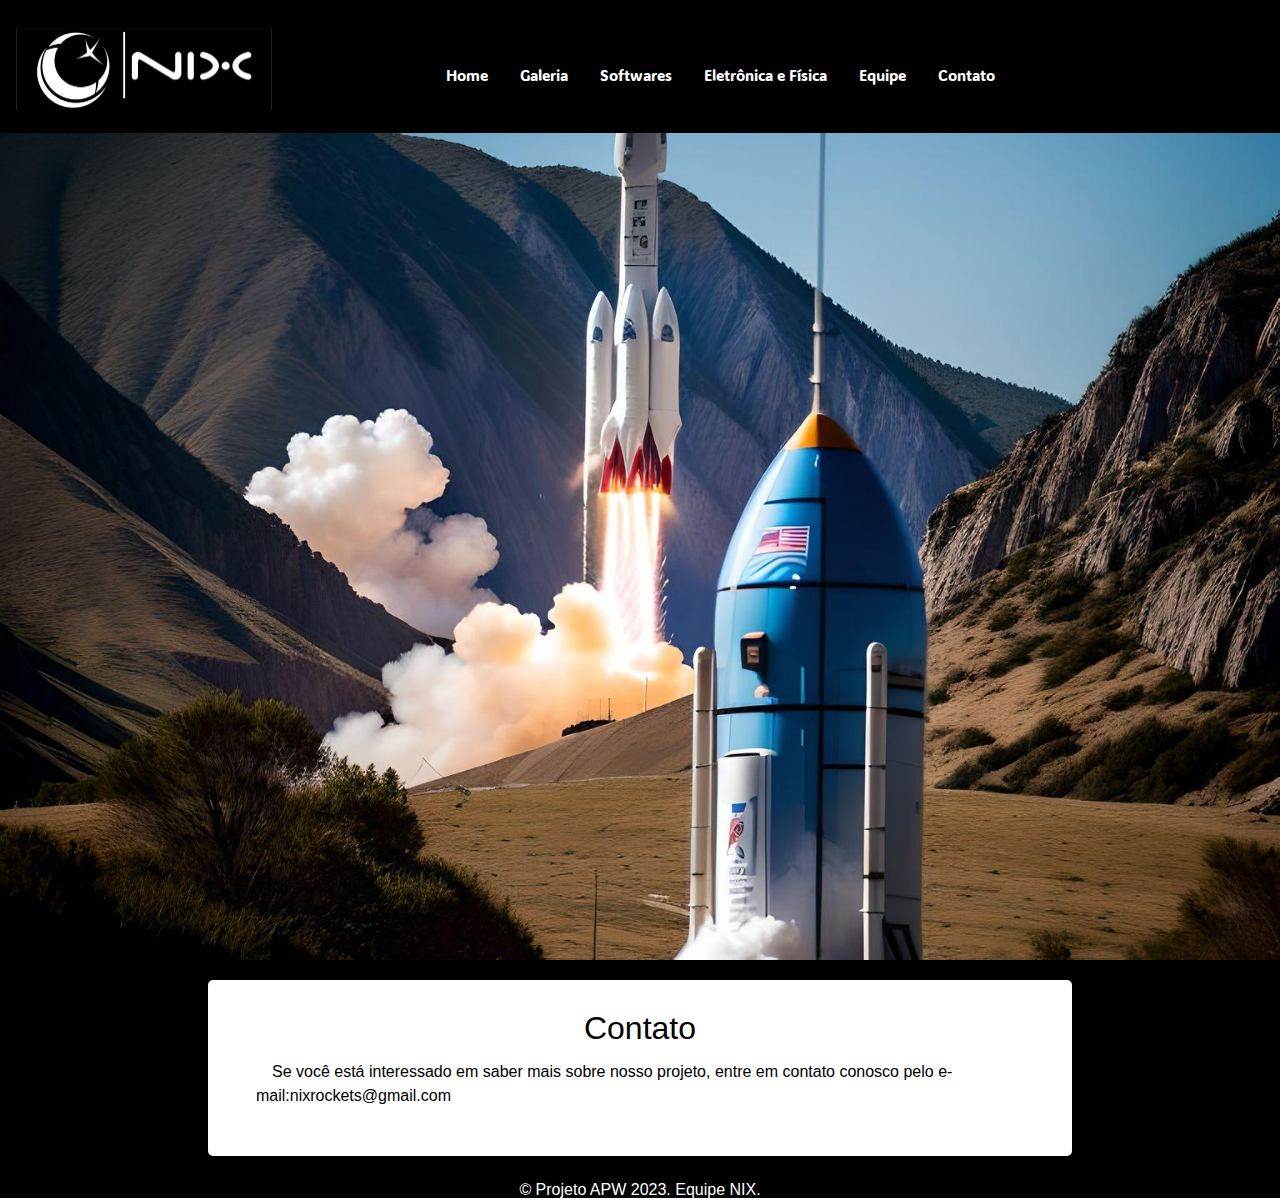
==== foguetenix_apw/contato.html @ aef70d87 "Add files via upload" ====
<!DOCTYPE html>
<html lang="pt-br">
<head>
    <meta charset="UTF-8">
    <meta name="viewport" content="width=device-width, initial-scale=1.0">
    <title>Projeto Escolar: Foguetes</title>
    <link rel="preconnect" href="https://fonts.googleapis.com">
    <link rel="preconnect" href="https://fonts.gstatic.com" crossorigin>
    <link href="https://fonts.googleapis.com/css2?family=Bebas+Neue&display=swap" rel="stylesheet">
    <link rel="preconnect" href="https://fonts.googleapis.com">
    <link rel="preconnect" href="https://fonts.gstatic.com" crossorigin>
    <link href="https://fonts.googleapis.com/css2?family=ADLaM+Display&display=swap" rel="stylesheet">
    <link rel="stylesheet" href="css/reset.css">
    <link rel="stylesheet" href="css/style.css">
</head>
<body>
    <header>
            <div class="logo">
                <a href="index.html"><img class="logo_img" src="img/logonix.jpeg" alt="logo nix"></a>
            </div>
        <nav>
            <ul>
                <li><a href="index.html">Home</a></li>
                <li><a href="galeria.html">Galeria</a></li>
                <li><a href="software.html">Softwares</a></li>
                <li><a href="eletronica.html">Eletrônica e Física</a></li>
                <li><a href="equipe.html">Equipe</a></li>
                <li><a href="contato.html">Contato</a></li>
            </ul>
        </nav>
    </header>
        <figure>
		    <img class="banner" src="img/banner5.jpg" alt="banner">
	    </figure>
    <body>
        <div class="container">
            <h2>Contato</h2>
        <p>Se você está interessado em saber mais sobre nosso projeto, entre em contato conosco pelo e-mail:nixrockets@gmail.com</p>
        </div>
    </body>

    <footer>
        &copy; Projeto APW 2023. Equipe NIX.
    </footer>
---- foguetenix_apw/css/style.css ----
html{
    scroll-behavior: smooth;
}

body {
        background-color: #000;
        background-size: cover;
        background-position: center;
        text-align: center;
        color: #fff;
        margin: 0;
        padding: 0;
}

.container{
    text-align: justify;
    width: 70%;
    margin-left: auto;
    margin-right: auto;
    background-color: #000;
    padding: 2em;
  }

  @media (max-width: 990px) {
    .container{
      width: 100%;
    }
  }
  
  .banner{
    display: flex;
    width: 100%;
    position: relative;
  }

.logo{
    padding-top: 1%;
    padding-bottom: 1%;
    text-align: center;
}

.logo_img{
    width: 20%;
    float: left;
}

nav {
    text-align: center;
    text-decoration: none;
    display: flex;
    justify-content: space-between;
    padding-left: 150px;
    flex-wrap: wrap;
    align-items: center;
    width: 60%;
}


header {
    background-color: black;
    color: white;
    text-align: center;
    padding: 1rem;
    position: fixed;
    width: 100%;
    top: 0%;
    z-index: 990;
}
.container {
    max-width: 800px;
    margin: 0 auto;
    padding: 2rem;
    background-color: white;
    box-shadow: 0px 0px 3rem rgba(0, 0, 0, 0.1);
    border-radius: 5px;
    margin-top: 20px;
}


.video
{
  text-align: center;
  padding-top: 2%;
  width: 100%;
  height: 35em;
}

nav ul{
    list-style-type: none;
    margin-right: 0%;
    padding-right: 0%;
    overflow: hidden;
    background-color: black;
    width: 100%

    
}

nav ul li{
  float: left;
  font-family: 'ADLaM Display', cursive;
  font-size: 15px;
}

nav ul li a{
    border-radius: 5%;
    display: block;
    color: white;
    text-align: center;
    padding: 14px 16px;
    text-decoration: none;
    transition: all 0.3s ease;
}

nav ul li a:hover{
    background-color: white;
    color: black;
}

.banner{
    width: 100%;
}

@media screen and (max-width: 900px) {
    nav ul{
      width: 100%;
      height: auto;
      position: relative;
    }
    
    nav ul li a {
      float: left;
      padding: 15px;
    }
    
    div.content {margin-left: 0;}
  }
  
  @media screen and (max-width: 400px) {
    nav ul li a {
      text-align: center;
      float: none;
    }
  }

  h1 {
    color: black;
    text-align: center;
    padding: 1%;
    font-family: 'ADLaM Display', cursive;
    font-size: 1em;
  }

  h1 a{
    border-radius: 5%;
    display: block;
    color: white;
    text-align: center;
    padding: 14px 16px;
    text-decoration: none;
    transition: all 0.3s ease;
}

h1 a:hover{
    background-color: white;
    color: black;
}
      
  h2 {
    font-size: 2em;
    text-align: left;
    color: black;
    font-family: 'Bradley Gratis', sans-serif;
    text-align: center;
  }
    
  h3{
    font-size: 1.3em;
    color: #FFF;
    font-family: 'Poppins', sans-serif;
  }
    
  h4{
    font-size: 1em;
    color:#000;
    font-family: 'Poppins', sans-serif;
  }
    
  p{
    color: black;
    padding: 1em;
    font-family: Arial, Helvetica, sans-serif;
    text-indent: 1em;
    text-align: left;
    line-height: 1.5em;
  }
    
  ul{
    padding: 1%;
    list-style-image: url(../img/vampire.png);
    line-height: 1.5em;
   }
    
  li{
    margin-bottom: 1%;
    font-family: Arial, Helvetica, sans-serif;
  }

  .integrantes__foto
  {
    width: 30%;
  }

  figcaption
  {
    color: #000;
    font-family: Arial, Helvetica, sans-serif;
  }

  footer
  {
    color: #FFF;
    text-align: center;
    font-family:Arial, Helvetica, sans-serif;
    padding-top: 2%;
    }
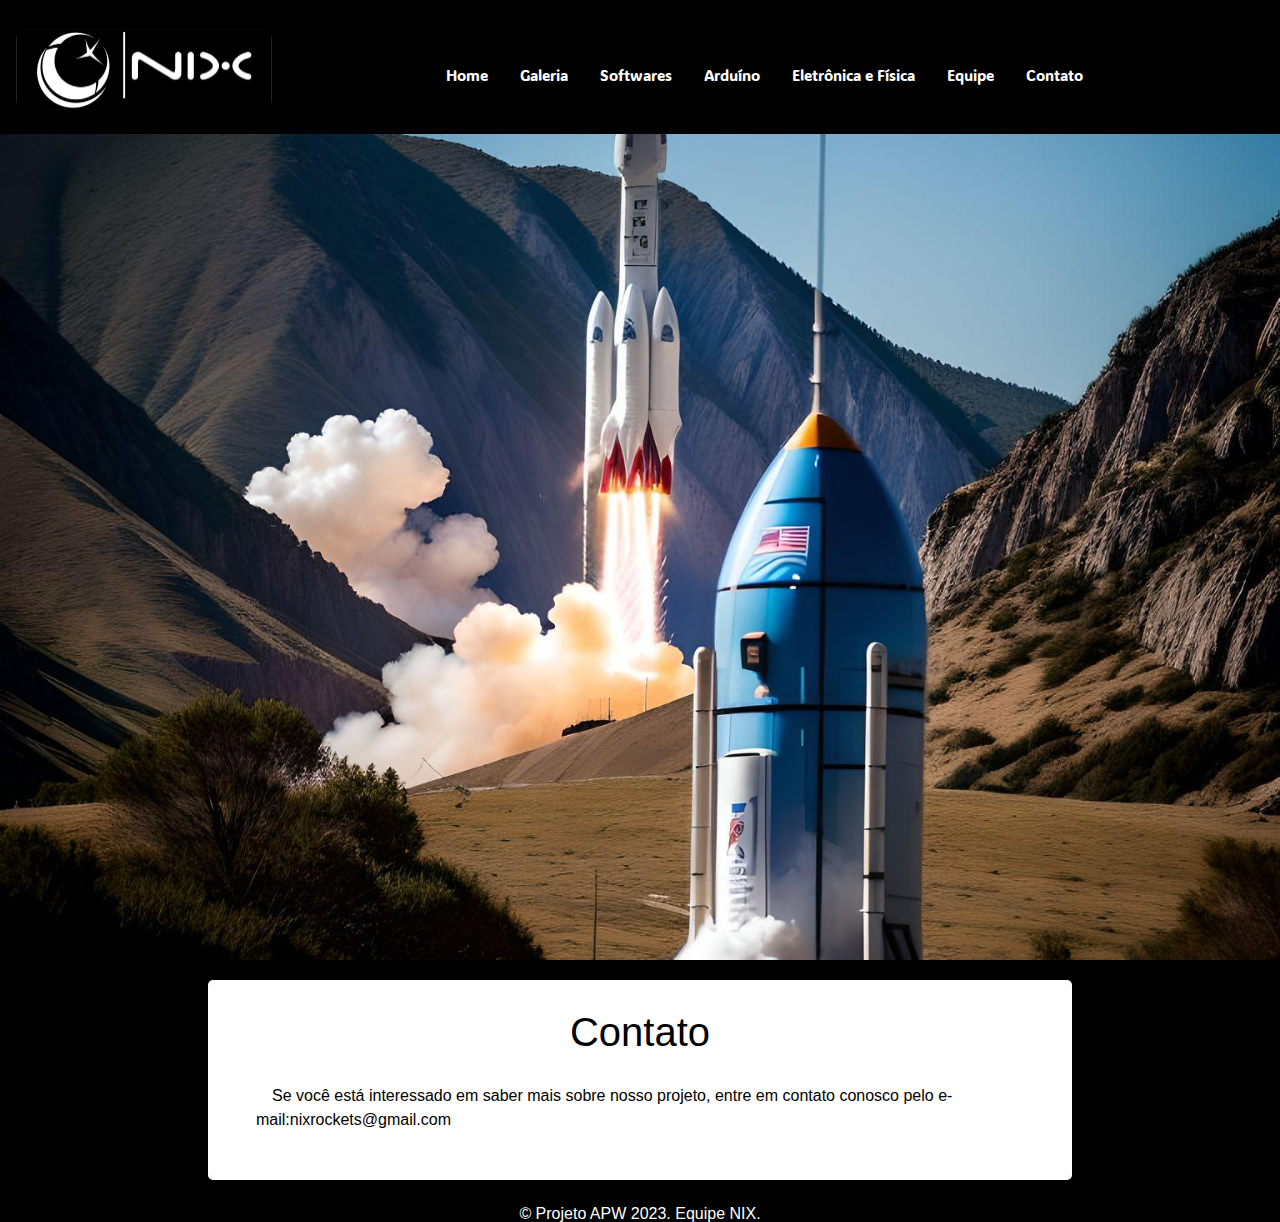
==== commit f318f6d5: "Add files via upload" ====
--- a/foguetenix_apw/contato.html
+++ b/foguetenix_apw/contato.html
@@ -23,6 +23,7 @@
                 <li><a href="index.html">Home</a></li>
                 <li><a href="galeria.html">Galeria</a></li>
                 <li><a href="software.html">Softwares</a></li>
+                <li><a href="arduino.html">Arduíno</a></li>
                 <li><a href="eletronica.html">Eletrônica e Física</a></li>
                 <li><a href="equipe.html">Equipe</a></li>
                 <li><a href="contato.html">Contato</a></li>
--- a/foguetenix_apw/css/style.css
+++ b/foguetenix_apw/css/style.css
@@ -1,228 +1,266 @@
 html{
-    scroll-behavior: smooth;
+  scroll-behavior: smooth;
 }
 
 body {
-        background-color: #000;
-        background-size: cover;
-        background-position: center;
-        text-align: center;
-        color: #fff;
-        margin: 0;
-        padding: 0;
+      background-color: #000;
+      background-size: cover;
+      background-position: center;
+      text-align: center;
+      color: #fff;
+      margin: 0;
+      padding: 0;
 }
 
 .container{
-    text-align: justify;
-    width: 70%;
-    margin-left: auto;
-    margin-right: auto;
-    background-color: #000;
-    padding: 2em;
-  }
-
-  @media (max-width: 990px) {
-    .container{
-      width: 100%;
-    }
-  }
-  
-  .banner{
-    display: flex;
+  text-align: justify;
+  width: 70%;
+  margin-left: auto;
+  margin-right: auto;
+  background-color: #000;
+  padding: 2em;
+}
+
+@media (max-width: 990px) {
+  .container{
     width: 100%;
+  }
+}
+
+.banner{
+  display: flex;
+  width: 100%;
+  position: relative;
+}
+
+.logo{
+  padding-top: 1%;
+  padding-bottom: 1%;
+  text-align: center;
+}
+
+.logo_img{
+  width: 20%;
+  float: left;
+}
+
+nav {
+  text-align: center;
+  text-decoration: none;
+  display: flex;
+  justify-content: space-between;
+  padding-left: 150px;
+  flex-wrap: wrap;
+  align-items: center;
+  width: 60%;
+}
+
+
+header {
+  background-color: black;
+  color: white;
+  text-align: center;
+  padding: 1rem;
+  position: fixed;
+  width: 100%;
+  top: 0%;
+  z-index: 990;
+}
+.container {
+  max-width: 800px;
+  margin: 0 auto;
+  padding: 2rem;
+  background-color: white;
+  box-shadow: 0px 0px 3rem rgba(0, 0, 0, 0.1);
+  border-radius: 5px;
+  margin-top: 20px;
+}
+
+.container_galeria {
+max-width: 800px;
+margin: 0 auto;
+padding: 5rem;
+background-color: white;
+box-shadow: 0px 0px 3rem rgba(0, 0, 0, 0.1);
+border-radius: 5px;
+margin-top: 20px;
+text-align: center;
+column-count: 2;
+}
+
+h2{
+font-size: 5em;
+padding-bottom: 2%;
+}
+
+
+.forte{
+text-align: center;
+font-size:1.5em;
+padding-top: 10%;
+padding-bottom: 2%;
+}
+
+
+
+.video
+{
+text-align: center;
+padding-top: 2%;
+width: 100%;
+height: 35em;
+}
+
+
+nav ul{
+  list-style-type: none;
+  margin-right: 0%;
+  padding-right: 0%;
+  overflow: hidden;
+  background-color: black;
+  width: 100%
+
+  
+}
+
+nav ul li{
+float: left;
+font-family: 'ADLaM Display', cursive;
+font-size: 15px;
+}
+
+nav ul li a{
+  border-radius: 5%;
+  display: block;
+  color: white;
+  text-align: center;
+  padding: 14px 16px;
+  text-decoration: none;
+  transition: all 0.3s ease;
+}
+
+nav ul li a:hover{
+  background-color: white;
+  color: black;
+}
+
+.banner{
+  width: 100%;
+}
+
+@media screen and (max-width: 900px) {
+  nav ul{
+    width: 100%;
+    height: auto;
     position: relative;
   }
-
-.logo{
-    padding-top: 1%;
-    padding-bottom: 1%;
+  
+  nav ul li a {
+    float: left;
+    padding: 15px;
+  }
+  
+  div.content {margin-left: 0;}
+}
+
+@media screen and (max-width: 400px) {
+  nav ul li a {
     text-align: center;
-}
-
-.logo_img{
-    width: 20%;
-    float: left;
-}
-
-nav {
-    text-align: center;
-    text-decoration: none;
-    display: flex;
-    justify-content: space-between;
-    padding-left: 150px;
-    flex-wrap: wrap;
-    align-items: center;
-    width: 60%;
-}
-
-
-header {
-    background-color: black;
-    color: white;
-    text-align: center;
-    padding: 1rem;
-    position: fixed;
-    width: 100%;
-    top: 0%;
-    z-index: 990;
-}
-.container {
-    max-width: 800px;
-    margin: 0 auto;
-    padding: 2rem;
-    background-color: white;
-    box-shadow: 0px 0px 3rem rgba(0, 0, 0, 0.1);
-    border-radius: 5px;
-    margin-top: 20px;
-}
-
-
-.video
-{
-  text-align: center;
+    float: none;
+  }
+}
+
+h1 {
+  color: rgb(255, 255, 255);
+  text-align: center;
+  padding: 1%;
+  font-family: 'Bradley Gratis', sans-serif; 
+  font-size: 2.5em;
+  margin-bottom: 2em
+}
+    
+h2 {
+  font-size: 2.5em;
+  text-align: left;
+  color: black;
+  font-family: 'Bradley Gratis', sans-serif;
+  text-align: center;
+}
+  
+h3{
+  font-size: 1.3em;
+  color: #FFF;
+  font-family: 'Poppins', sans-serif;
+}
+  
+h4{
+  font-size: 1.0em;
+  color:#000;
+  font-family: 'Poppins', sans-serif;
+}
+
+h5{
+  padding: 1em;
+  font-size: 1.4em;
+  color: black;
+  font-family: Arial, Helvetica, sans-serif
+}
+  
+p{
+  color: black;
+  padding: 1em;
+  font-family: Arial, Helvetica, sans-serif;
+  text-indent: 1em;
+  text-align: left;
+  line-height: 1.5em;
+}
+  
+ul{
+  padding: 1%;
+  list-style-image: url(../img/vampire.png);
+  line-height: 1.5em;
+ }
+  
+li{
+  margin-bottom: 1%;
+  font-family: Arial, Helvetica, sans-serif;
+}
+
+.integrantes__foto
+{
+  width: 30%;
+}
+
+figcaption
+{
+  color: #000;
+  font-family: Arial, Helvetica, sans-serif;
+}
+
+footer
+{
+  color: #FFF;
+  text-align: center;
+  font-family:Arial, Helvetica, sans-serif;
   padding-top: 2%;
-  width: 100%;
-  height: 35em;
-}
-
-nav ul{
-    list-style-type: none;
-    margin-right: 0%;
-    padding-right: 0%;
-    overflow: hidden;
-    background-color: black;
-    width: 100%
-
-    
-}
-
-nav ul li{
-  float: left;
-  font-family: 'ADLaM Display', cursive;
-  font-size: 15px;
-}
-
-nav ul li a{
-    border-radius: 5%;
-    display: block;
-    color: white;
-    text-align: center;
-    padding: 14px 16px;
-    text-decoration: none;
-    transition: all 0.3s ease;
-}
-
-nav ul li a:hover{
-    background-color: white;
-    color: black;
-}
-
-.banner{
-    width: 100%;
-}
-
-@media screen and (max-width: 900px) {
-    nav ul{
-      width: 100%;
-      height: auto;
-      position: relative;
-    }
-    
-    nav ul li a {
-      float: left;
-      padding: 15px;
-    }
-    
-    div.content {margin-left: 0;}
-  }
-  
-  @media screen and (max-width: 400px) {
-    nav ul li a {
-      text-align: center;
-      float: none;
-    }
-  }
-
-  h1 {
-    color: black;
-    text-align: center;
-    padding: 1%;
-    font-family: 'ADLaM Display', cursive;
-    font-size: 1em;
-  }
-
-  h1 a{
-    border-radius: 5%;
-    display: block;
-    color: white;
-    text-align: center;
-    padding: 14px 16px;
-    text-decoration: none;
-    transition: all 0.3s ease;
-}
-
-h1 a:hover{
-    background-color: white;
-    color: black;
-}
-      
-  h2 {
-    font-size: 2em;
-    text-align: left;
-    color: black;
-    font-family: 'Bradley Gratis', sans-serif;
-    text-align: center;
-  }
-    
-  h3{
-    font-size: 1.3em;
-    color: #FFF;
-    font-family: 'Poppins', sans-serif;
-  }
-    
-  h4{
-    font-size: 1em;
-    color:#000;
-    font-family: 'Poppins', sans-serif;
-  }
-    
-  p{
-    color: black;
-    padding: 1em;
-    font-family: Arial, Helvetica, sans-serif;
-    text-indent: 1em;
-    text-align: left;
-    line-height: 1.5em;
-  }
-    
-  ul{
-    padding: 1%;
-    list-style-image: url(../img/vampire.png);
-    line-height: 1.5em;
-   }
-    
-  li{
-    margin-bottom: 1%;
-    font-family: Arial, Helvetica, sans-serif;
-  }
-
-  .integrantes__foto
-  {
-    width: 30%;
-  }
-
-  figcaption
-  {
-    color: #000;
-    font-family: Arial, Helvetica, sans-serif;
-  }
-
-  footer
-  {
-    color: #FFF;
-    text-align: center;
-    font-family:Arial, Helvetica, sans-serif;
-    padding-top: 2%;
-    }
-  
-  
+  }
+.apresentacoes
+{
+  padding: 1em;
+  padding-left: 6em;
+}
+.listafinal
+{
+  color: black;
+  padding-left: 6em;
+}
+.img
+{
+  padding: 1em;
+}
+
+img{
+  width: 100%;
+  margin-bottom: 0.5em;
+  border-radius: 10px;
+}
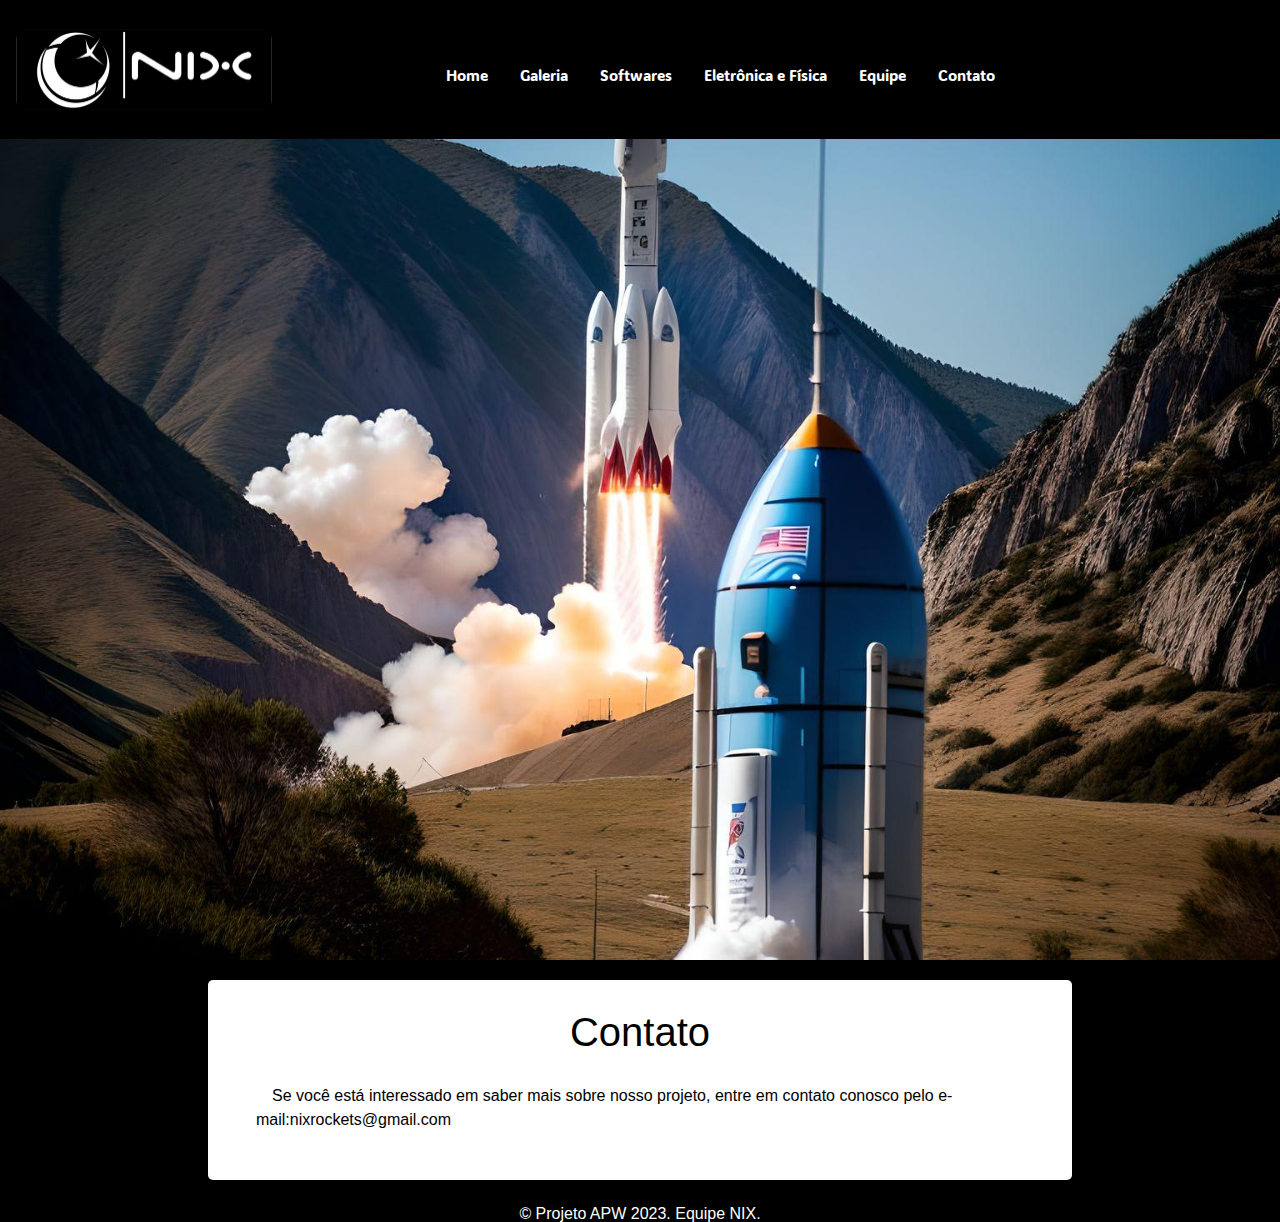
==== commit cff9c1ce: "Add files via upload" ====
--- a/foguetenix_apw/contato.html
+++ b/foguetenix_apw/contato.html
@@ -23,7 +23,6 @@
                 <li><a href="index.html">Home</a></li>
                 <li><a href="galeria.html">Galeria</a></li>
                 <li><a href="software.html">Softwares</a></li>
-                <li><a href="arduino.html">Arduíno</a></li>
                 <li><a href="eletronica.html">Eletrônica e Física</a></li>
                 <li><a href="equipe.html">Equipe</a></li>
                 <li><a href="contato.html">Contato</a></li>
--- a/foguetenix_apw/css/style.css
+++ b/foguetenix_apw/css/style.css
@@ -261,6 +261,7 @@
 
 img{
   width: 100%;
-  margin-bottom: 0.5em;
+  margin-bottom: 0.8em;
   border-radius: 10px;
 }
+
